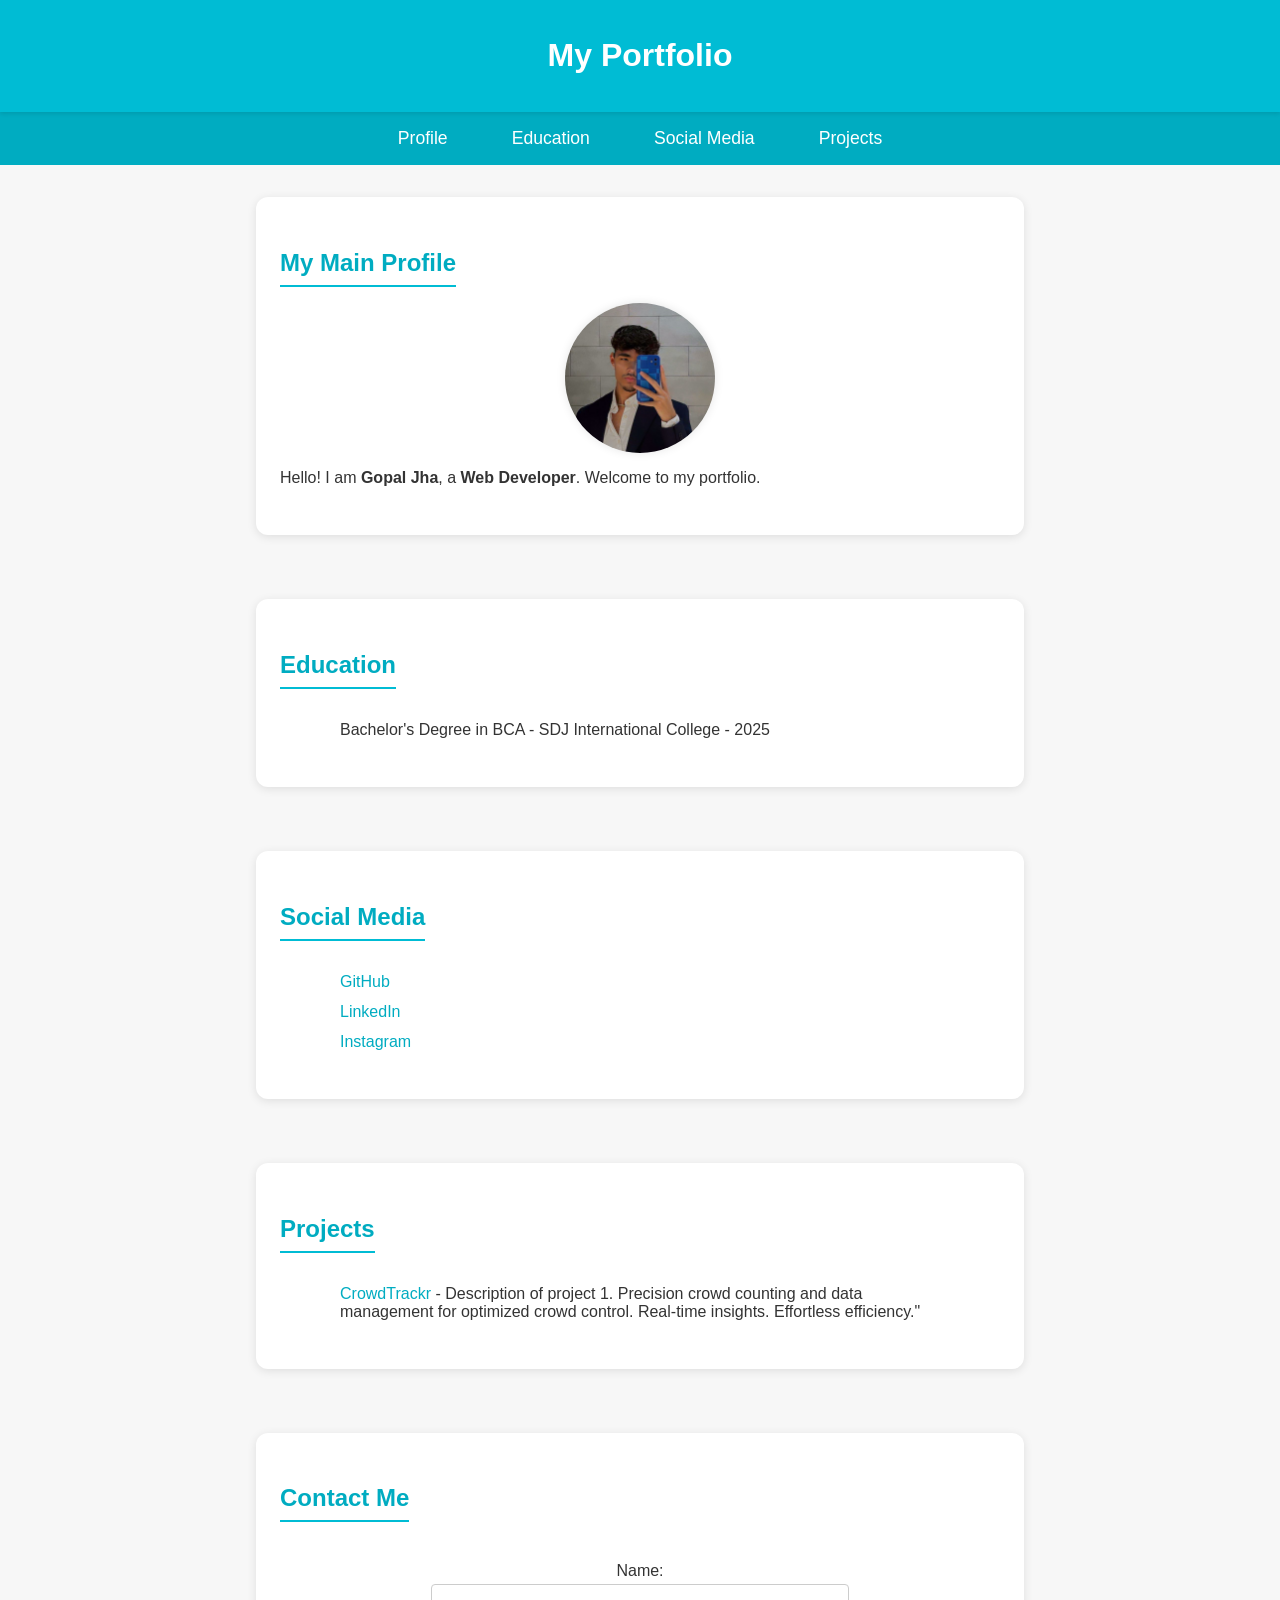
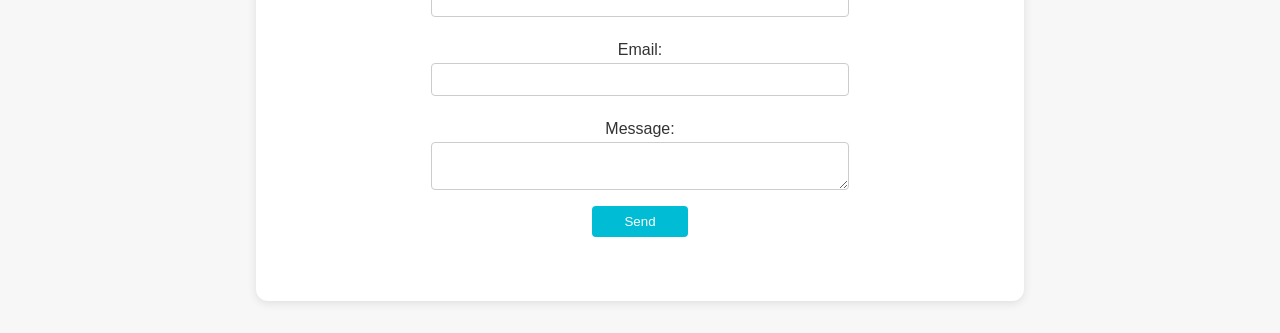
==== index.html @ 7a90326a "Update and rename Portfolio.html to index.html" ====
<!DOCTYPE html>
<html lang="en">
<head>
    <meta charset="UTF-8">
    <meta name="viewport" content="width=device-width, initial-scale=1.0">
    <title>My Portfolio</title>
    <link rel="stylesheet" href="port.css">
</head>
<body>
    <header>
        <h1>My Portfolio</h1>
    </header>

    <nav>
        <ul>
            <li><a href="#profile">Profile</a></li>
            <li><a href="#education">Education</a></li>
            <li><a href="#social-media">Social Media</a></li>
            <li><a href="#projects">Projects</a></li>
        </ul>
    </nav>

    <section id="profile">
        <h2>My Main Profile</h2>
        <img src="profile.jpg" alt="Profile Picture" id="profile-pic">
        <p>Hello! I am <strong>Gopal Jha</strong>, a <strong>Web Developer</strong>. Welcome to my portfolio.</p>
    </section>

    <section id="education">
        <h2>Education</h2>
        <ul>
            <li>Bachelor's Degree in BCA - SDJ International College - 2025</li>
            
        </ul>
    </section>

    <section id="social-media">
        <h2>Social Media</h2>
        <ul>
            <li><a href="https://github.com/igopalji/" target="_blank">GitHub</a></li>
            <li><a href="https://www.linkedin.com/in/gopal-ji-195a262aa/" target="_blank">LinkedIn</a></li>
            <li><a href="https://instagram.com/igopalji/" target="_blank">Instagram</a></li>
        </ul>
    </section>

    <section id="projects">
        <h2>Projects</h2>
        <ul>
            <li><a href="https://github.com/igopalji/CrowdTrackr/" target="_blank">CrowdTrackr</a> - Description of project 1. Precision crowd counting and data management for optimized crowd control. Real-time insights. Effortless efficiency."</li>
        </ul>
    </section>

    
    <section id="contact">
            <h2>Contact Me</h2>
            <form id="contact-form">
                <label for="name">Name:</label>
                <input type="text" id="name" name="name" required>
                <label for="email">Email:</label>
                <input type="email" id="email" name="email" required>
                <label for="message">Message:</label>
                <textarea id="message" name="message" required></textarea>
                <button type="submit">Send</button>
                <p id="form-message"></p>
            </form>
        </section>
        
    
    <script src="scrt.js"></script>
</body>
</html>
---- port.css ----
body {
    font-family: 'Helvetica Neue', Arial, sans-serif;
    margin: 0;
    padding: 0;
    color: #333;
    background-color: #f7f7f7;
    display: flex;
    flex-direction: column;
    align-items: center;
}

header {
    background-color: #00BCD4;
    color: white;
    padding: 1rem 0;
    width: 100%;
    text-align: center;
    box-shadow: 0 2px 4px rgba(0, 0, 0, 0.1);
    position: relative;
    top: 0;
    z-index: 1000;
    animation: slideDown 0.5s ease-in-out;
}

@keyframes slideDown {
    from {
        top: -60px;
    }
    to {
        top: 0;
    }
}

nav {
    background-color: #00ACC1;
    padding: 1rem;
    width: 100%;
    text-align: center;
    position: relative;
    z-index: 999;
    display: flex;
    justify-content: center;
}

nav ul {
    list-style: none;
    padding: 0;
    margin: 0;
    display: flex;
    justify-content: center;
}

nav ul li {
    margin: 0 1rem;
}

nav ul li a {
    color: white;
    text-decoration: none;
    font-size: 1.1rem;
    padding: 0.5rem 1rem;
    border-radius: 4px;
    transition: background-color 0.3s;
}

nav ul li a:hover {
    background-color: #00796B;
}

main {
    margin-top: 60px; /* Adjusted for the header */
    width: 90%;
    max-width: 800px;
}

section {
    background: white;
    padding: 2rem 1.5rem;
    margin: 2rem 0;
    border-radius: 12px;
    box-shadow: 0 2px 10px rgba(0, 0, 0, 0.1);
    transition: transform 0.2s, box-shadow 0.2s;
    width: 80vh;
}

section:hover {
    transform: translateY(-5px);
    box-shadow: 0 8px 20px rgba(0, 0, 0, 0.15);
}

h2 {
    color: #00ACC1;
    border-bottom: 2px solid #00BCD4;
    padding-bottom: 0.5rem;
    margin-bottom: 1rem;
    display: inline-block;
}

#profile-pic {
    width: 150px;
    height: 150px;
    border-radius: 50%;
    display: block;
    margin: 0 auto 1rem auto;
    box-shadow: 0 0 10px rgba(0, 0, 0, 0.1);
}

ul {
    list-style: none;
    padding: 0;
    text-align: left;
    margin: 1rem auto;
    max-width: 600px;
}

ul li {
    margin-bottom: 0.75rem;
    font-size: 1rem;
}

ul li a {
    color: #00ACC1;
    text-decoration: none;
    transition: color 0.3s;
}

ul li a:hover {
    color: #00796B;
}


form {
    display: flex;
    flex-direction: column;
    align-items: center;
    margin-top: 1rem;
}

form label {
    margin: 0.5rem 0 0.25rem 0;
}

form input, form textarea {
    width: 100%;
    max-width: 400px;
    padding: 0.5rem;
    margin-bottom: 1rem;
    border: 1px solid #ccc;
    border-radius: 4px;
}

form button {
    padding: 0.5rem 2rem;
    border: none;
    border-radius: 4px;
    background-color: #00BCD4;
    color: white;
    cursor: pointer;
    transition: background-color 0.3s;
}

form button:hover {
    background-color: #00796B;
}

#form-message {
    margin-top: 1rem;
    color: #e73c3c;
}
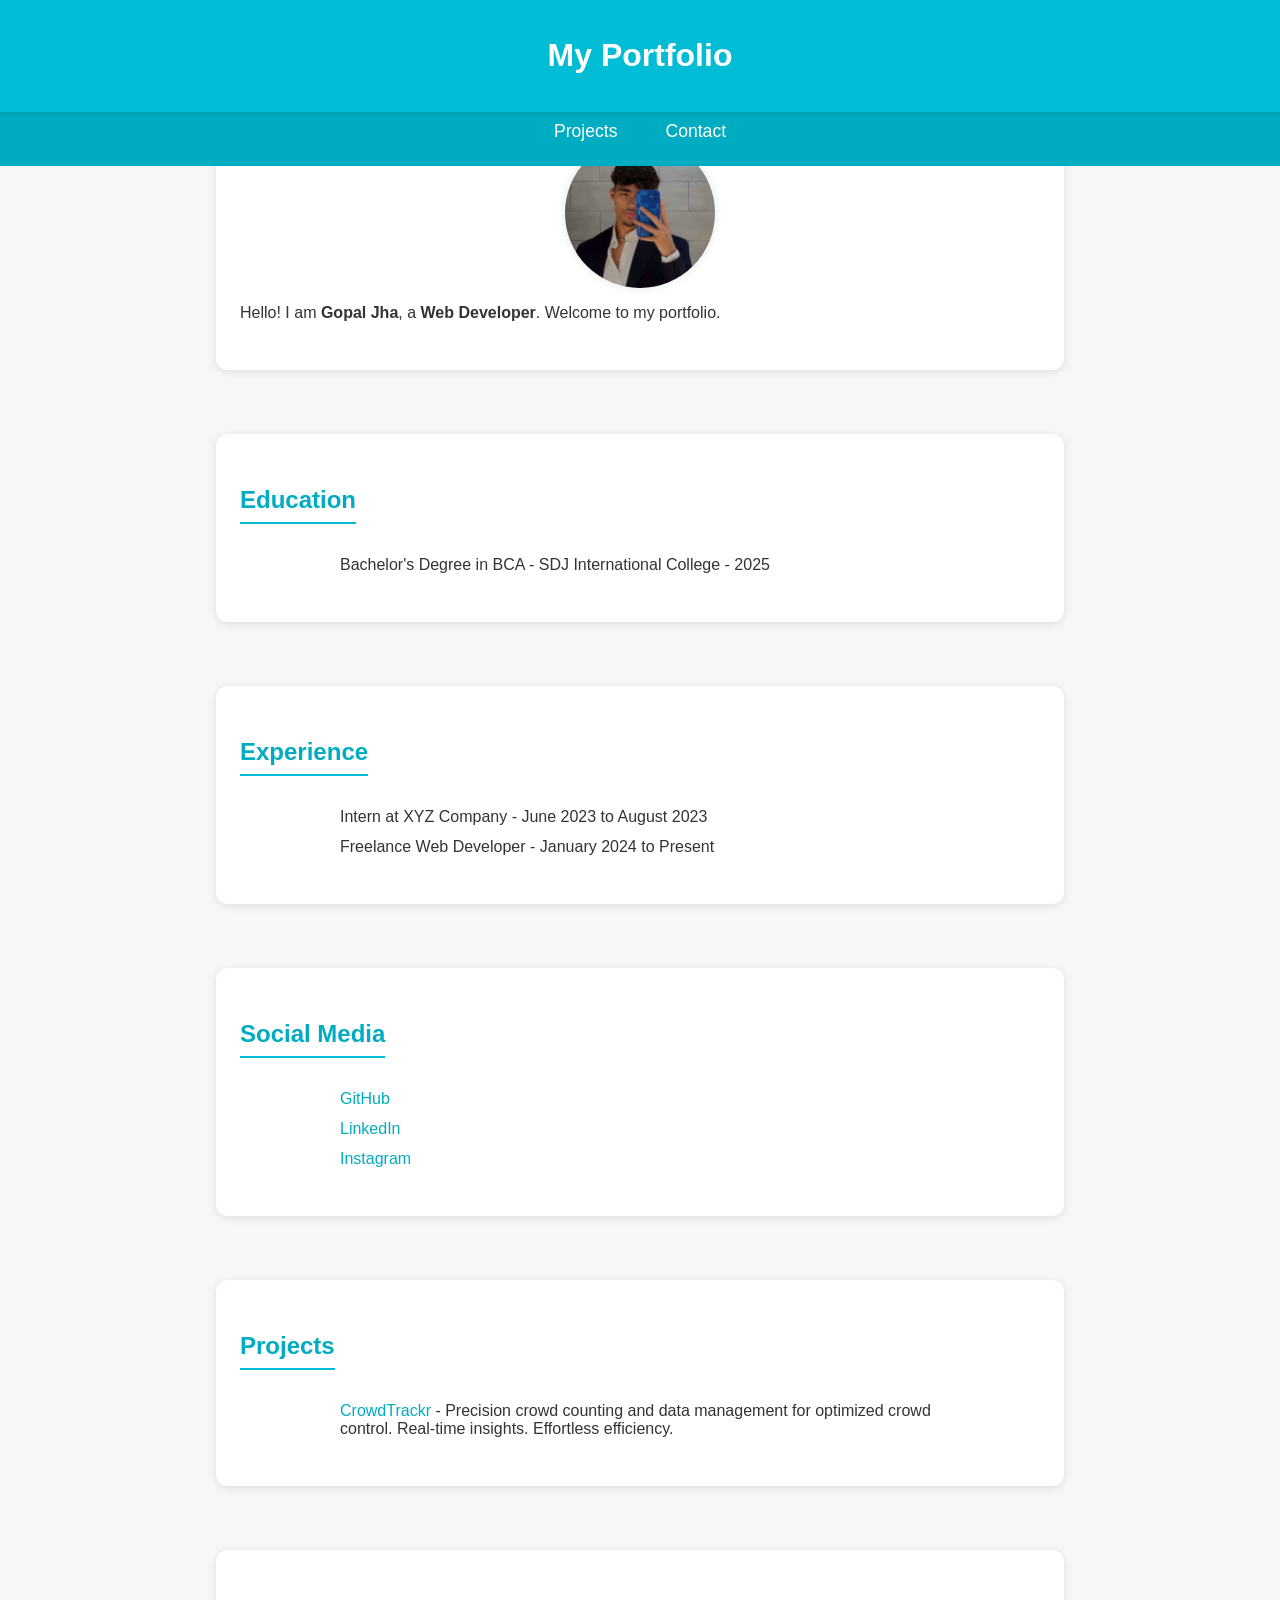
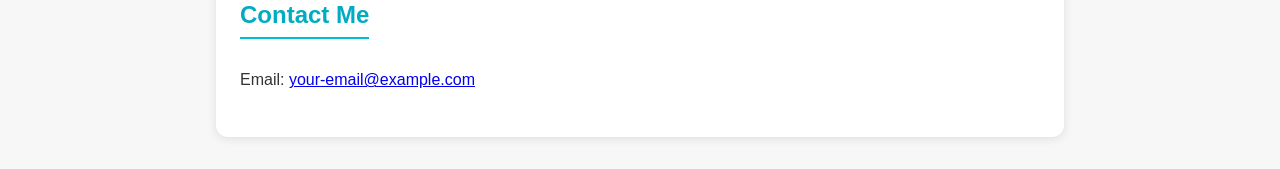
==== commit 9a0aa3af: "index.html" ====
--- a/index.html
+++ b/index.html
@@ -15,8 +15,10 @@
         <ul>
             <li><a href="#profile">Profile</a></li>
             <li><a href="#education">Education</a></li>
+            <li><a href="#experience">Experience</a></li>
             <li><a href="#social-media">Social Media</a></li>
             <li><a href="#projects">Projects</a></li>
+            <li><a href="#contact">Contact</a></li>
         </ul>
     </nav>
 
@@ -30,7 +32,14 @@
         <h2>Education</h2>
         <ul>
             <li>Bachelor's Degree in BCA - SDJ International College - 2025</li>
-            
+        </ul>
+    </section>
+
+    <section id="experience">
+        <h2>Experience</h2>
+        <ul>
+            <li>Intern at XYZ Company - June 2023 to August 2023</li>
+            <li>Freelance Web Developer - January 2024 to Present</li>
         </ul>
     </section>
 
@@ -46,26 +55,15 @@
     <section id="projects">
         <h2>Projects</h2>
         <ul>
-            <li><a href="https://github.com/igopalji/CrowdTrackr/" target="_blank">CrowdTrackr</a> - Description of project 1. Precision crowd counting and data management for optimized crowd control. Real-time insights. Effortless efficiency."</li>
+            <li><a href="https://github.com/igopalji/CrowdTrackr/" target="_blank">CrowdTrackr</a> - Precision crowd counting and data management for optimized crowd control. Real-time insights. Effortless efficiency.</li>
         </ul>
     </section>
 
-    
     <section id="contact">
-            <h2>Contact Me</h2>
-            <form id="contact-form">
-                <label for="name">Name:</label>
-                <input type="text" id="name" name="name" required>
-                <label for="email">Email:</label>
-                <input type="email" id="email" name="email" required>
-                <label for="message">Message:</label>
-                <textarea id="message" name="message" required></textarea>
-                <button type="submit">Send</button>
-                <p id="form-message"></p>
-            </form>
-        </section>
-        
-    
+        <h2>Contact Me</h2>
+        <p>Email: <a href="mailto:your-email@example.com">your-email@example.com</a></p>
+    </section>
+
     <script src="scrt.js"></script>
 </body>
 </html>
--- a/port.css
+++ b/port.css
@@ -7,6 +7,8 @@
     display: flex;
     flex-direction: column;
     align-items: center;
+    min-height: 100vh; /* Ensures body takes up full height */
+    box-sizing: border-box;
 }
 
 header {
@@ -16,7 +18,7 @@
     width: 100%;
     text-align: center;
     box-shadow: 0 2px 4px rgba(0, 0, 0, 0.1);
-    position: relative;
+    position: fixed; /* Fixes header at the top */
     top: 0;
     z-index: 1000;
     animation: slideDown 0.5s ease-in-out;
@@ -36,7 +38,8 @@
     padding: 1rem;
     width: 100%;
     text-align: center;
-    position: relative;
+    position: fixed; /* Fixes nav below header */
+    top: 60px; /* Adjusts for fixed header height */
     z-index: 999;
     display: flex;
     justify-content: center;
@@ -48,10 +51,11 @@
     margin: 0;
     display: flex;
     justify-content: center;
+    flex-wrap: wrap; /* Allows items to wrap on smaller screens */
 }
 
 nav ul li {
-    margin: 0 1rem;
+    margin: 0.5rem; /* Adjusted for better spacing */
 }
 
 nav ul li a {
@@ -68,9 +72,14 @@
 }
 
 main {
-    margin-top: 60px; /* Adjusted for the header */
+    margin-top: 120px; /* Adjusted for fixed header and nav */
     width: 90%;
-    max-width: 800px;
+    max-width: 1200px;
+    flex: 1; /* Ensures main takes available space */
+    display: flex;
+    flex-direction: column;
+    align-items: center;
+    box-sizing: border-box;
 }
 
 section {
@@ -80,7 +89,8 @@
     border-radius: 12px;
     box-shadow: 0 2px 10px rgba(0, 0, 0, 0.1);
     transition: transform 0.2s, box-shadow 0.2s;
-    width: 80vh;
+    width: 100%;
+    max-width: 800px;
 }
 
 section:hover {
@@ -128,6 +138,18 @@
     color: #00796B;
 }
 
+footer {
+    text-align: center;
+    padding: 1rem 0;
+    background: #00BCD4;
+    color: white;
+    width: 100%;
+    box-shadow: 0 -2px 4px rgba(0, 0, 0, 0.1);
+    position: fixed; /* Fixes footer at the bottom */
+    bottom: 0;
+    left: 0;
+    z-index: 1000;
+}
 
 form {
     display: flex;
@@ -147,6 +169,7 @@
     margin-bottom: 1rem;
     border: 1px solid #ccc;
     border-radius: 4px;
+    box-sizing: border-box;
 }
 
 form button {
@@ -168,3 +191,50 @@
     color: #e73c3c;
 }
 
+/* Media Queries for Responsiveness */
+
+@media (max-width: 768px) {
+    nav ul {
+        flex-direction: column;
+    }
+    nav ul li {
+        margin: 0.5rem 0;
+    }
+    main {
+        width: 95%;
+    }
+    section {
+        padding: 1.5rem 1rem;
+        margin: 1rem 0;
+    }
+    ul {
+        max-width: 100%;
+    }
+    form input, form textarea {
+        max-width: 100%;
+    }
+}
+
+@media (max-width: 480px) {
+    header {
+        padding: 0.5rem 0;
+    }
+    nav ul li a {
+        font-size: 1rem;
+        padding: 0.25rem 0.5rem;
+    }
+    h2 {
+        font-size: 1.5rem;
+    }
+    #profile-pic {
+        width: 100px;
+        height: 100px;
+    }
+    form button {
+        padding: 0.5rem 1rem;
+    }
+    form input, form textarea {
+        font-size: 0.9rem;
+        padding: 0.4rem;
+    }
+}
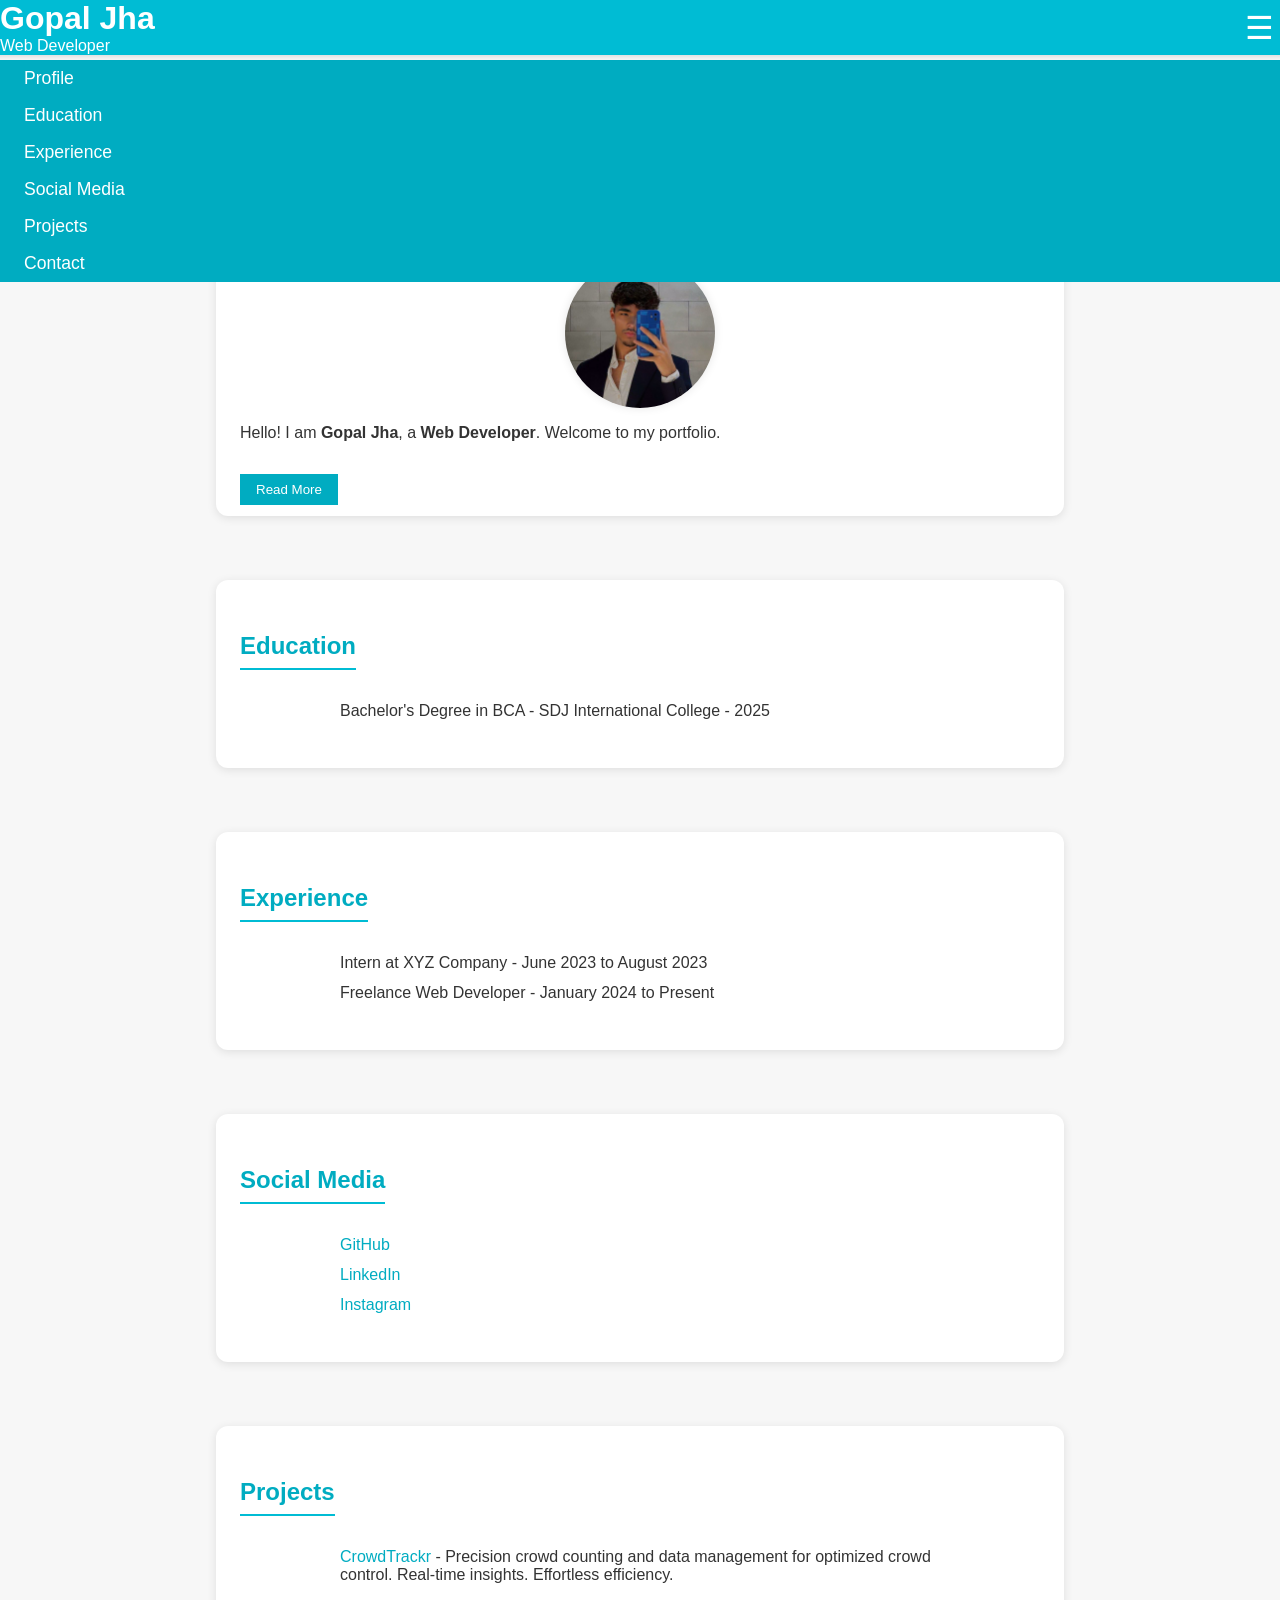
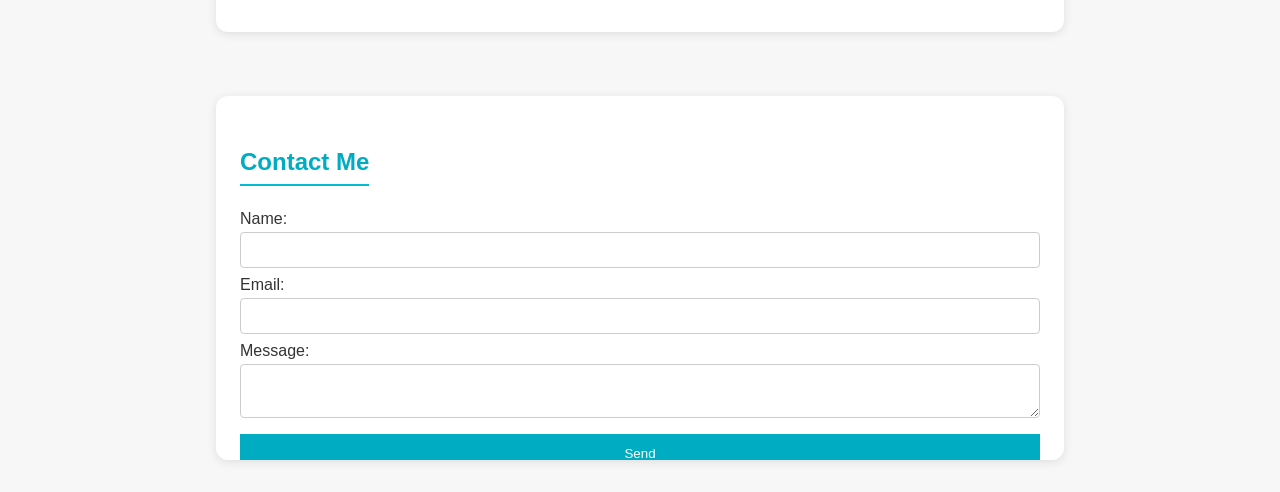
==== commit 03a62574: "Add files via upload" ====
--- a/index.html
+++ b/index.html
@@ -8,10 +8,14 @@
 </head>
 <body>
     <header>
-        <h1>My Portfolio</h1>
+        <div class="header-content">
+            <h1>Gopal Jha</h1>
+            <p>Web Developer</p>
+        </div>
+        <button class="menu-toggle">☰</button>
     </header>
 
-    <nav>
+    <nav class="hidden">
         <ul>
             <li><a href="#profile">Profile</a></li>
             <li><a href="#education">Education</a></li>
@@ -22,47 +26,62 @@
         </ul>
     </nav>
 
-    <section id="profile">
-        <h2>My Main Profile</h2>
-        <img src="profile.jpg" alt="Profile Picture" id="profile-pic">
-        <p>Hello! I am <strong>Gopal Jha</strong>, a <strong>Web Developer</strong>. Welcome to my portfolio.</p>
-    </section>
+    <main>
+        <section id="profile">
+            <h2>My Main Profile</h2>
+            <img src="profile.jpg" alt="Profile Picture" id="profile-pic">
+            <p>Hello! I am <strong>Gopal Jha</strong>, a <strong>Web Developer</strong>. Welcome to my portfolio.</p>
+            <button class="expand-btn">Read More</button>
+            <div class="extra-content">
+                <p>This is the expanded content about the profile. It includes more details about my skills, interests, and background.</p>
+            </div>
+        </section>
 
-    <section id="education">
-        <h2>Education</h2>
-        <ul>
-            <li>Bachelor's Degree in BCA - SDJ International College - 2025</li>
-        </ul>
-    </section>
+        <section id="education">
+            <h2>Education</h2>
+            <ul>
+                <li>Bachelor's Degree in BCA - SDJ International College - 2025</li>
+            </ul>
+        </section>
 
-    <section id="experience">
-        <h2>Experience</h2>
-        <ul>
-            <li>Intern at XYZ Company - June 2023 to August 2023</li>
-            <li>Freelance Web Developer - January 2024 to Present</li>
-        </ul>
-    </section>
+        <section id="experience">
+            <h2>Experience</h2>
+            <ul>
+                <li>Intern at XYZ Company - June 2023 to August 2023</li>
+                <li>Freelance Web Developer - January 2024 to Present</li>
+            </ul>
+        </section>
 
-    <section id="social-media">
-        <h2>Social Media</h2>
-        <ul>
-            <li><a href="https://github.com/igopalji/" target="_blank">GitHub</a></li>
-            <li><a href="https://www.linkedin.com/in/gopal-ji-195a262aa/" target="_blank">LinkedIn</a></li>
-            <li><a href="https://instagram.com/igopalji/" target="_blank">Instagram</a></li>
-        </ul>
-    </section>
+        <section id="social-media">
+            <h2>Social Media</h2>
+            <ul>
+                <li><a href="https://github.com/igopalji/" target="_blank">GitHub</a></li>
+                <li><a href="https://www.linkedin.com/in/gopal-ji-195a262aa/" target="_blank">LinkedIn</a></li>
+                <li><a href="https://instagram.com/igopalji/" target="_blank">Instagram</a></li>
+            </ul>
+        </section>
 
-    <section id="projects">
-        <h2>Projects</h2>
-        <ul>
-            <li><a href="https://github.com/igopalji/CrowdTrackr/" target="_blank">CrowdTrackr</a> - Precision crowd counting and data management for optimized crowd control. Real-time insights. Effortless efficiency.</li>
-        </ul>
-    </section>
+        <section id="projects">
+            <h2>Projects</h2>
+            <ul>
+                <li><a href="https://github.com/igopalji/CrowdTrackr/" target="_blank">CrowdTrackr</a> - Precision crowd counting and data management for optimized crowd control. Real-time insights. Effortless efficiency.</li>
+            </ul>
+        </section>
 
-    <section id="contact">
-        <h2>Contact Me</h2>
-        <p>Email: <a href="mailto:your-email@example.com">your-email@example.com</a></p>
-    </section>
+        <section id="contact">
+            <h2>Contact Me</h2>
+            <form id="contact-form">
+                <label for="name">Name:</label>
+                <input type="text" id="name" name="name" required>
+                <label for="email">Email:</label>
+                <input type="email" id="email" name="email" required>
+                <label for="message">Message:</label>
+                <textarea id="message" name="message" required></textarea>
+                <button type="submit">Send</button>
+            </form>
+        </section>
+    </main>
+
 
     <script src="scrt.js"></script>
 </body>
--- a/port.css
+++ b/port.css
@@ -7,7 +7,7 @@
     display: flex;
     flex-direction: column;
     align-items: center;
-    min-height: 100vh; /* Ensures body takes up full height */
+    min-height: 100vh;
     box-sizing: border-box;
 }
 
@@ -18,31 +18,52 @@
     width: 100%;
     text-align: center;
     box-shadow: 0 2px 4px rgba(0, 0, 0, 0.1);
-    position: fixed; /* Fixes header at the top */
+    position: fixed;
     top: 0;
     z-index: 1000;
-    animation: slideDown 0.5s ease-in-out;
-}
-
-@keyframes slideDown {
-    from {
-        top: -60px;
-    }
-    to {
-        top: 0;
-    }
+    display: flex;
+    justify-content: space-between;
+    align-items: center;
+    padding: 0 1rem;
+}
+
+.header-content {
+    display: flex;
+    flex-direction: column;
+    align-items: flex-start;
+}
+
+header h1 {
+    margin: 0;
+    font-size: 2rem;
+}
+
+header p {
+    margin: 0;
+    font-size: 1rem;
+}
+
+.menu-toggle {
+    font-size: 2rem;
+    background: none;
+    border: none;
+    color: white;
+    cursor: pointer;
 }
 
 nav {
     background-color: #00ACC1;
-    padding: 1rem;
     width: 100%;
     text-align: center;
-    position: fixed; /* Fixes nav below header */
-    top: 60px; /* Adjusts for fixed header height */
+    position: fixed;
+    top: 60px;
     z-index: 999;
-    display: flex;
-    justify-content: center;
+    display: none;
+    flex-direction: column;
+}
+
+nav.hidden {
+    display: flex;
 }
 
 nav ul {
@@ -51,11 +72,12 @@
     margin: 0;
     display: flex;
     justify-content: center;
-    flex-wrap: wrap; /* Allows items to wrap on smaller screens */
+    flex-wrap: wrap;
+    flex-direction: column;
 }
 
 nav ul li {
-    margin: 0.5rem; /* Adjusted for better spacing */
+    margin: 0.5rem;
 }
 
 nav ul li a {
@@ -72,10 +94,10 @@
 }
 
 main {
-    margin-top: 120px; /* Adjusted for fixed header and nav */
+    margin-top: 120px;
     width: 90%;
     max-width: 1200px;
-    flex: 1; /* Ensures main takes available space */
+    flex: 1;
     display: flex;
     flex-direction: column;
     align-items: center;
@@ -88,9 +110,15 @@
     margin: 2rem 0;
     border-radius: 12px;
     box-shadow: 0 2px 10px rgba(0, 0, 0, 0.1);
-    transition: transform 0.2s, box-shadow 0.2s;
+    transition: transform 0.2s, box-shadow 0.2s, max-height 0.3s ease-in-out;
     width: 100%;
     max-width: 800px;
+    overflow: hidden;
+    max-height: 300px;
+}
+
+section.expand {
+    max-height: 800px;
 }
 
 section:hover {
@@ -138,58 +166,7 @@
     color: #00796B;
 }
 
-footer {
-    text-align: center;
-    padding: 1rem 0;
-    background: #00BCD4;
-    color: white;
-    width: 100%;
-    box-shadow: 0 -2px 4px rgba(0, 0, 0, 0.1);
-    position: fixed; /* Fixes footer at the bottom */
-    bottom: 0;
-    left: 0;
-    z-index: 1000;
-}
-
-form {
-    display: flex;
-    flex-direction: column;
-    align-items: center;
-    margin-top: 1rem;
-}
-
-form label {
-    margin: 0.5rem 0 0.25rem 0;
-}
-
-form input, form textarea {
-    width: 100%;
-    max-width: 400px;
-    padding: 0.5rem;
-    margin-bottom: 1rem;
-    border: 1px solid #ccc;
-    border-radius: 4px;
-    box-sizing: border-box;
-}
-
-form button {
-    padding: 0.5rem 2rem;
-    border: none;
-    border-radius: 4px;
-    background-color: #00BCD4;
-    color: white;
-    cursor: pointer;
-    transition: background-color 0.3s;
-}
-
-form button:hover {
-    background-color: #00796B;
-}
-
-#form-message {
-    margin-top: 1rem;
-    color: #e73c3c;
-}
+
 
 /* Media Queries for Responsiveness */
 
@@ -210,9 +187,6 @@
     ul {
         max-width: 100%;
     }
-    form input, form textarea {
-        max-width: 100%;
-    }
 }
 
 @media (max-width: 480px) {
@@ -230,11 +204,56 @@
         width: 100px;
         height: 100px;
     }
-    form button {
-        padding: 0.5rem 1rem;
-    }
-    form input, form textarea {
-        font-size: 0.9rem;
-        padding: 0.4rem;
-    }
-}
+}
+
+.expand-btn {
+    background-color: #00ACC1;
+    color: white;
+    border: none;
+    padding: 0.5rem 1rem;
+    cursor: pointer;
+    margin-top: 1rem;
+}
+
+.expand-btn:hover {
+    background-color: #00796B;
+}
+
+.extra-content {
+    display: none;
+}
+
+section.expand .extra-content {
+    display: block;
+}
+
+#contact-form {
+    display: flex;
+    flex-direction: column;
+}
+
+#contact-form label {
+    margin-top: 0.5rem;
+}
+
+#contact-form input, 
+#contact-form textarea {
+    padding: 0.5rem;
+    margin-top: 0.25rem;
+    border: 1px solid #ccc;
+    border-radius: 4px;
+    font-size: 1rem;
+}
+
+#contact-form button {
+    background-color: #00ACC1;
+    color: white;
+    border: none;
+    padding: 0.75rem;
+    margin-top: 1rem;
+    cursor: pointer;
+}
+
+#contact-form button:hover {
+    background-color: #00796B;
+}
